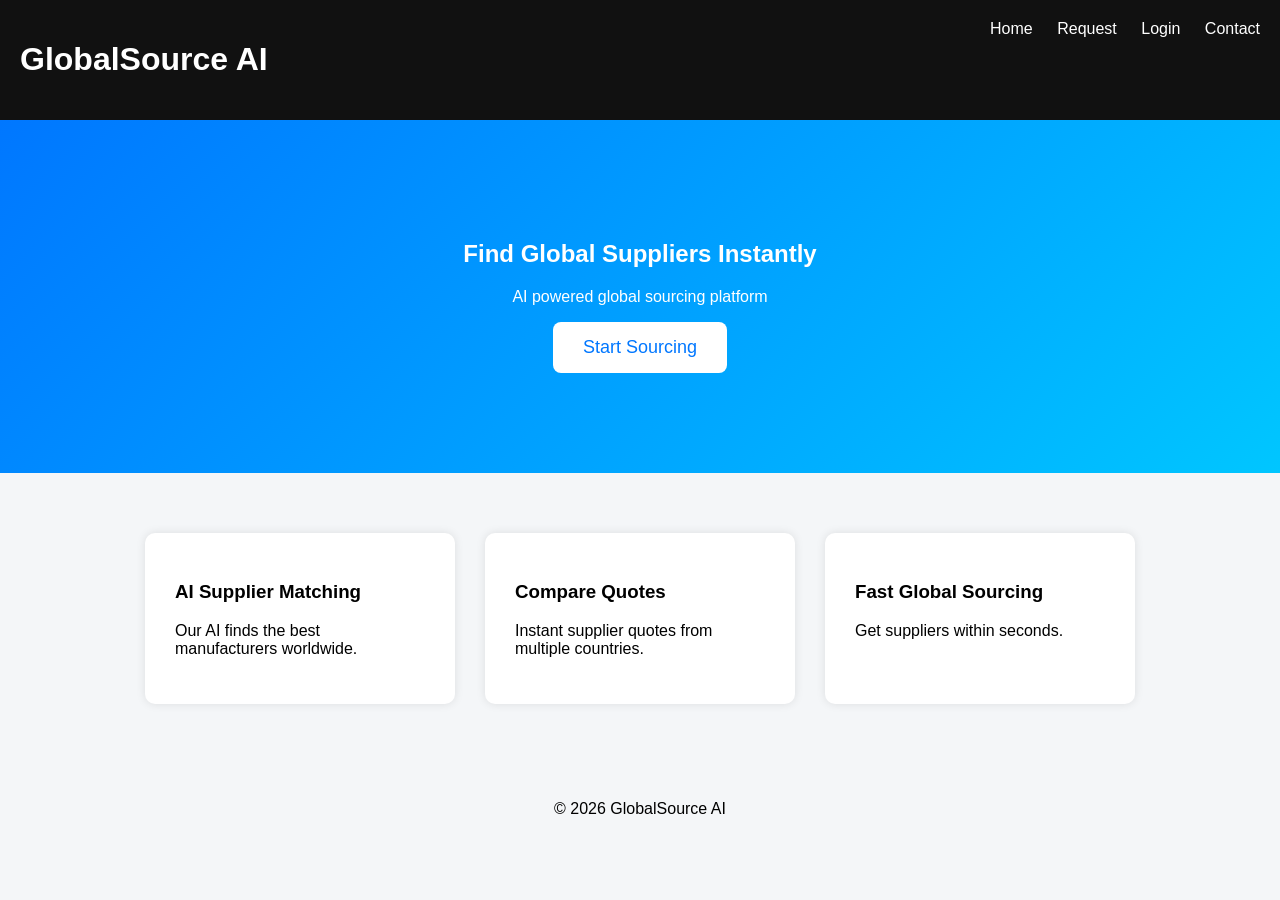
==== index.html @ 20418f4e "Initial website upload" ====
<!DOCTYPE html>
<html>
<head>
<title>GlobalSource AI</title>
<link rel="stylesheet" href="css/style.css">
</head>

<body>

<header>
<h1>GlobalSource AI</h1>

<nav>
<a href="index.html">Home</a>
<a href="request.html">Request</a>
<a href="login.html">Login</a>
<a href="contact.html">Contact</a>
</nav>

</header>

<section class="hero">

<h2>Find Global Suppliers Instantly</h2>

<p>AI powered global sourcing platform</p>

<a href="request.html">
<button>Start Sourcing</button>
</a>

</section>

<section class="features">

<div class="card">
<h3>AI Supplier Matching</h3>
<p>Our AI finds the best manufacturers worldwide.</p>
</div>

<div class="card">
<h3>Compare Quotes</h3>
<p>Instant supplier quotes from multiple countries.</p>
</div>

<div class="card">
<h3>Fast Global Sourcing</h3>
<p>Get suppliers within seconds.</p>
</div>

</section>

<footer>

<p>© 2026 GlobalSource AI</p>

</footer>

</body>
</html>
---- css/style.css ----
body{
font-family:Arial;
margin:0;
background:#f4f6f8;
}

header{
background:#111;
color:white;
padding:20px;
display:flex;
justify-content:space-between;
}

nav a{
color:white;
margin-left:20px;
text-decoration:none;
}

.hero{
text-align:center;
padding:100px;
background:linear-gradient(135deg,#0077ff,#00c6ff);
color:white;
}

.hero button{
padding:15px 30px;
font-size:18px;
border:none;
border-radius:8px;
background:white;
color:#0077ff;
}

.features{
display:flex;
justify-content:center;
gap:30px;
padding:60px;
}

.card{
background:white;
padding:30px;
width:250px;
border-radius:10px;
box-shadow:0 0 10px rgba(0,0,0,0.1);
}

footer{
text-align:center;
padding:20px;
}
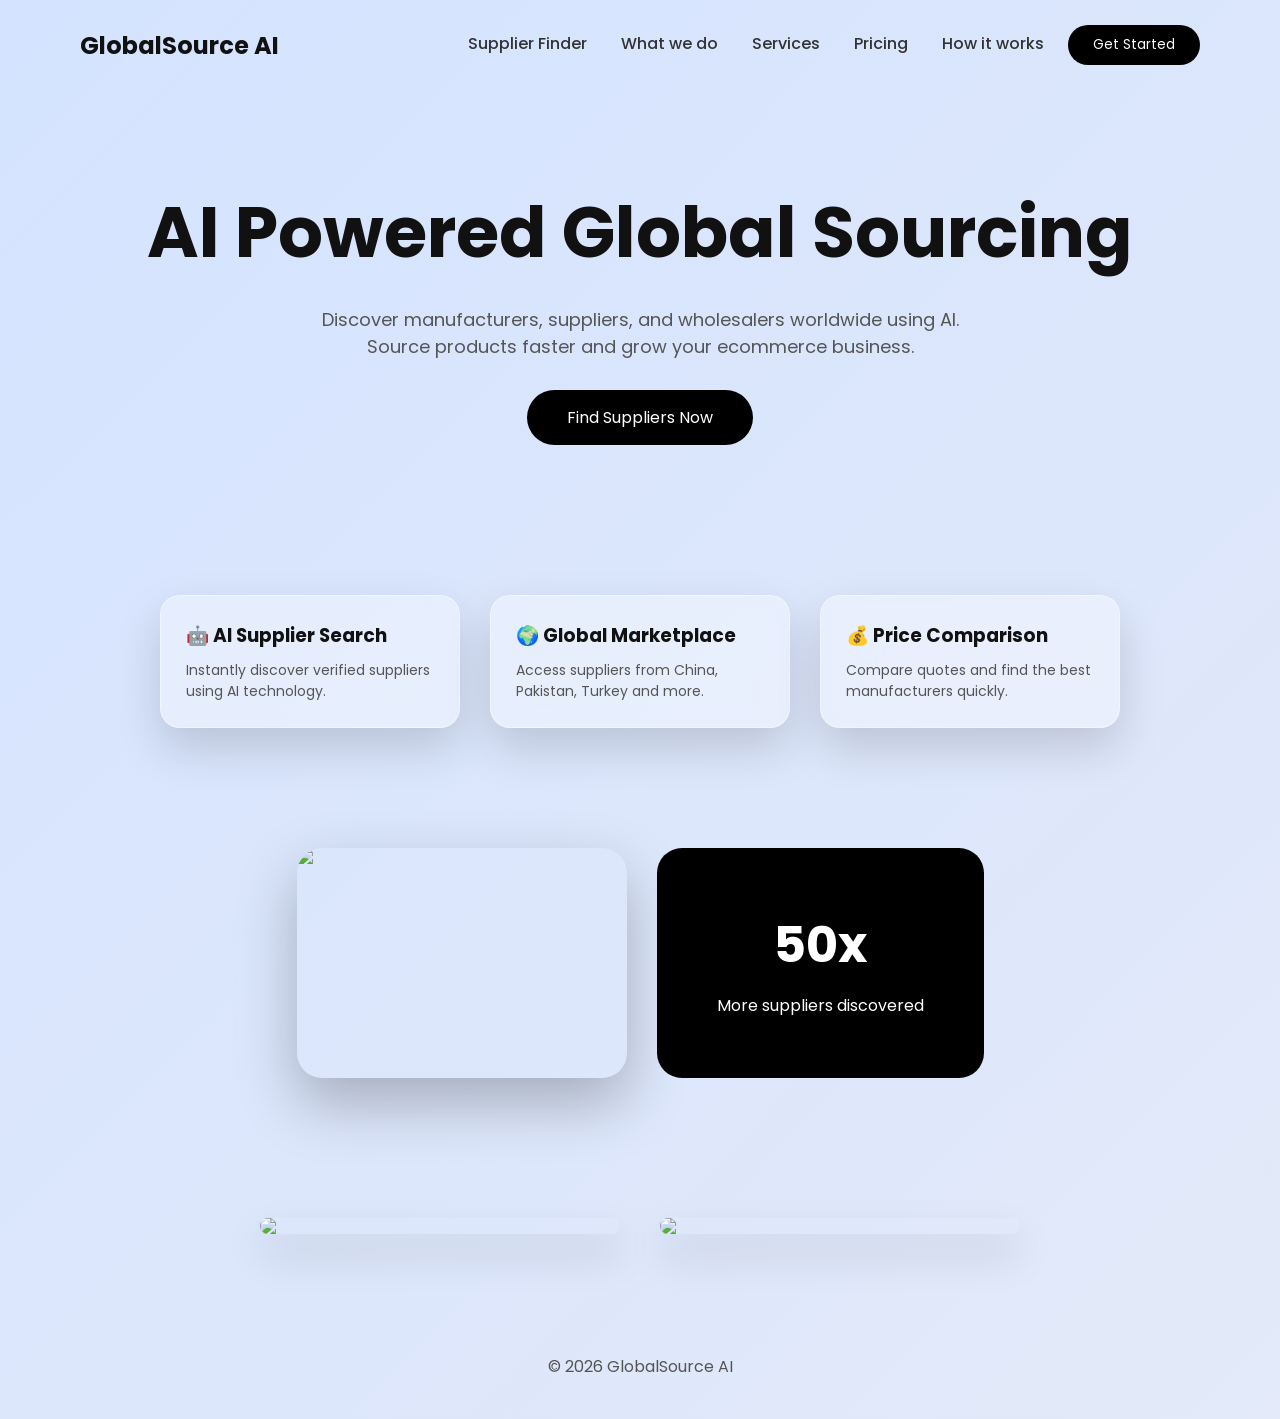
==== commit 0baf483c: "Update index.html" ====
--- a/index.html
+++ b/index.html
@@ -1,60 +1,315 @@
 <!DOCTYPE html>
-<html>
+
+<html lang="en">
 <head>
+
+<meta charset="UTF-8">
+<meta name="viewport" content="width=device-width, initial-scale=1.0">
+
 <title>GlobalSource AI</title>
-<link rel="stylesheet" href="css/style.css">
+
+<link href="https://fonts.googleapis.com/css2?family=Poppins:wght@300;400;600;700&display=swap" rel="stylesheet">
+
+<style>
+
+*{
+margin:0;
+padding:0;
+box-sizing:border-box;
+font-family:Poppins;
+}
+
+body{
+background:linear-gradient(-45deg,#eef1f8,#dfe9f3,#e8ecf7,#d4e3ff);
+background-size:400% 400%;
+animation:bgMove 12s ease infinite;
+color:#111;
+overflow-x:hidden;
+}
+
+@keyframes bgMove{
+0%{background-position:0% 50%;}
+50%{background-position:100% 50%;}
+100%{background-position:0% 50%;}
+}
+
+/* NAVBAR */
+
+.navbar{
+display:flex;
+justify-content:space-between;
+align-items:center;
+padding:25px 80px;
+}
+
+.logo{
+font-size:24px;
+font-weight:700;
+}
+
+.nav-links a{
+margin-left:30px;
+text-decoration:none;
+color:#333;
+font-weight:500;
+}
+
+.nav-btn{
+margin-left:20px;
+padding:10px 25px;
+border-radius:25px;
+border:none;
+background:black;
+color:white;
+cursor:pointer;
+}
+
+/* HERO */
+
+.hero{
+text-align:center;
+padding:90px 20px;
+}
+
+.hero h1{
+font-size:70px;
+font-weight:700;
+margin-bottom:20px;
+}
+
+.hero p{
+max-width:650px;
+margin:auto;
+color:#555;
+font-size:18px;
+}
+
+.hero-btn{
+margin-top:30px;
+padding:15px 40px;
+border-radius:30px;
+border:none;
+background:black;
+color:white;
+font-size:16px;
+cursor:pointer;
+display:inline-block;
+text-decoration:none;
+}
+
+/* CARDS */
+
+.cards{
+display:flex;
+justify-content:center;
+gap:30px;
+padding:60px 40px;
+flex-wrap:wrap;
+}
+
+.card{
+background:rgba(255,255,255,0.35);
+backdrop-filter:blur(15px);
+border:1px solid rgba(255,255,255,0.4);
+border-radius:20px;
+padding:25px;
+width:300px;
+box-shadow:0 20px 45px rgba(0,0,0,0.15);
+transition:0.3s;
+}
+
+.card:hover{
+transform:translateY(-12px) scale(1.04);
+}
+
+.card h3{
+margin-bottom:10px;
+}
+
+.card p{
+color:#555;
+font-size:14px;
+}
+
+/* PRODUCT SLIDESHOW */
+
+.product-card{
+width:330px;
+border-radius:25px;
+overflow:hidden;
+box-shadow:0 25px 60px rgba(0,0,0,0.25);
+transition:0.5s;
+}
+
+.product-card img{
+width:100%;
+display:block;
+}
+
+.product-card:hover{
+transform:rotateY(12deg) rotateX(6deg) scale(1.06);
+}
+
+.stat{
+background:black;
+color:white;
+padding:60px;
+border-radius:25px;
+font-size:50px;
+font-weight:700;
+display:flex;
+flex-direction:column;
+justify-content:center;
+align-items:center;
+}
+
+.stat span{
+font-size:16px;
+font-weight:400;
+margin-top:10px;
+}
+
+.section{
+padding:80px;
+display:flex;
+gap:40px;
+justify-content:center;
+flex-wrap:wrap;
+}
+
+.section img{
+width:360px;
+border-radius:20px;
+box-shadow:0 20px 40px rgba(0,0,0,0.15);
+transition:0.3s;
+}
+
+.section img:hover{
+transform:scale(1.06);
+}
+
+.footer{
+text-align:center;
+padding:40px;
+color:#555;
+}
+
+</style>
+
 </head>
 
 <body>
 
-<header>
-<h1>GlobalSource AI</h1>
-
-<nav>
-<a href="index.html">Home</a>
-<a href="request.html">Request</a>
-<a href="login.html">Login</a>
-<a href="contact.html">Contact</a>
-</nav>
-
-</header>
+<!-- NAVBAR -->
+
+<div class="navbar">
+
+<div class="logo">GlobalSource AI</div>
+
+<div class="nav-links">
+
+<a href="finder.html">Supplier Finder</a> <a href="#">What we do</a> <a href="#">Services</a> <a href="#">Pricing</a> <a href="#">How it works</a>
+
+<button class="nav-btn">Get Started</button>
+
+</div>
+
+</div>
+
+<!-- HERO -->
 
 <section class="hero">
 
-<h2>Find Global Suppliers Instantly</h2>
-
-<p>AI powered global sourcing platform</p>
-
-<a href="request.html">
-<button>Start Sourcing</button>
-</a>
+<h1>AI Powered Global Sourcing</h1>
+
+<p>
+Discover manufacturers, suppliers, and wholesalers worldwide using AI.
+Source products faster and grow your ecommerce business.
+</p>
+
+<a href="finder.html" class="hero-btn">Find Suppliers Now</a>
 
 </section>
 
-<section class="features">
+<!-- FEATURES -->
+
+<section class="cards">
 
 <div class="card">
-<h3>AI Supplier Matching</h3>
-<p>Our AI finds the best manufacturers worldwide.</p>
+<h3>🤖 AI Supplier Search</h3>
+<p>Instantly discover verified suppliers using AI technology.</p>
 </div>
 
 <div class="card">
-<h3>Compare Quotes</h3>
-<p>Instant supplier quotes from multiple countries.</p>
+<h3>🌍 Global Marketplace</h3>
+<p>Access suppliers from China, Pakistan, Turkey and more.</p>
 </div>
 
 <div class="card">
-<h3>Fast Global Sourcing</h3>
-<p>Get suppliers within seconds.</p>
+<h3>💰 Price Comparison</h3>
+<p>Compare quotes and find the best manufacturers quickly.</p>
 </div>
 
 </section>
 
-<footer>
-
-<p>© 2026 GlobalSource AI</p>
-
-</footer>
+<!-- PRODUCT SECTION -->
+
+<section class="cards">
+
+<div class="product-card">
+
+<img id="productSlide" src="https://images.unsplash.com/photo-1523381210434-271e8be1f52b">
+
+</div>
+
+<div class="stat">
+50x
+<span>More suppliers discovered</span>
+</div>
+
+</section>
+
+<!-- IMAGE SECTION -->
+
+<section class="section">
+
+<img src="https://images.unsplash.com/photo-1498050108023-c5249f4df085">
+
+<img src="https://images.unsplash.com/photo-1523275335684-37898b6baf30">
+
+</section>
+
+<div class="footer">
+© 2026 GlobalSource AI
+</div>
+
+<script>
+
+const images = [
+
+"https://images.unsplash.com/photo-1523381210434-271e8be1f52b",
+"https://images.unsplash.com/photo-1503342217505-b0a15ec3261c",
+"https://images.unsplash.com/photo-1520975916090-3105956dac38",
+"https://images.unsplash.com/photo-1556906781-9a412961c28c",
+"https://images.unsplash.com/photo-1593032465175-481ac7f401a0"
+
+];
+
+let i = 0;
+
+setInterval(function(){
+
+i++;
+
+if(i >= images.length){
+i = 0;
+}
+
+document.getElementById("productSlide").src = images[i];
+
+},2000);
+
+</script>
 
 </body>
-</html>+</html>
